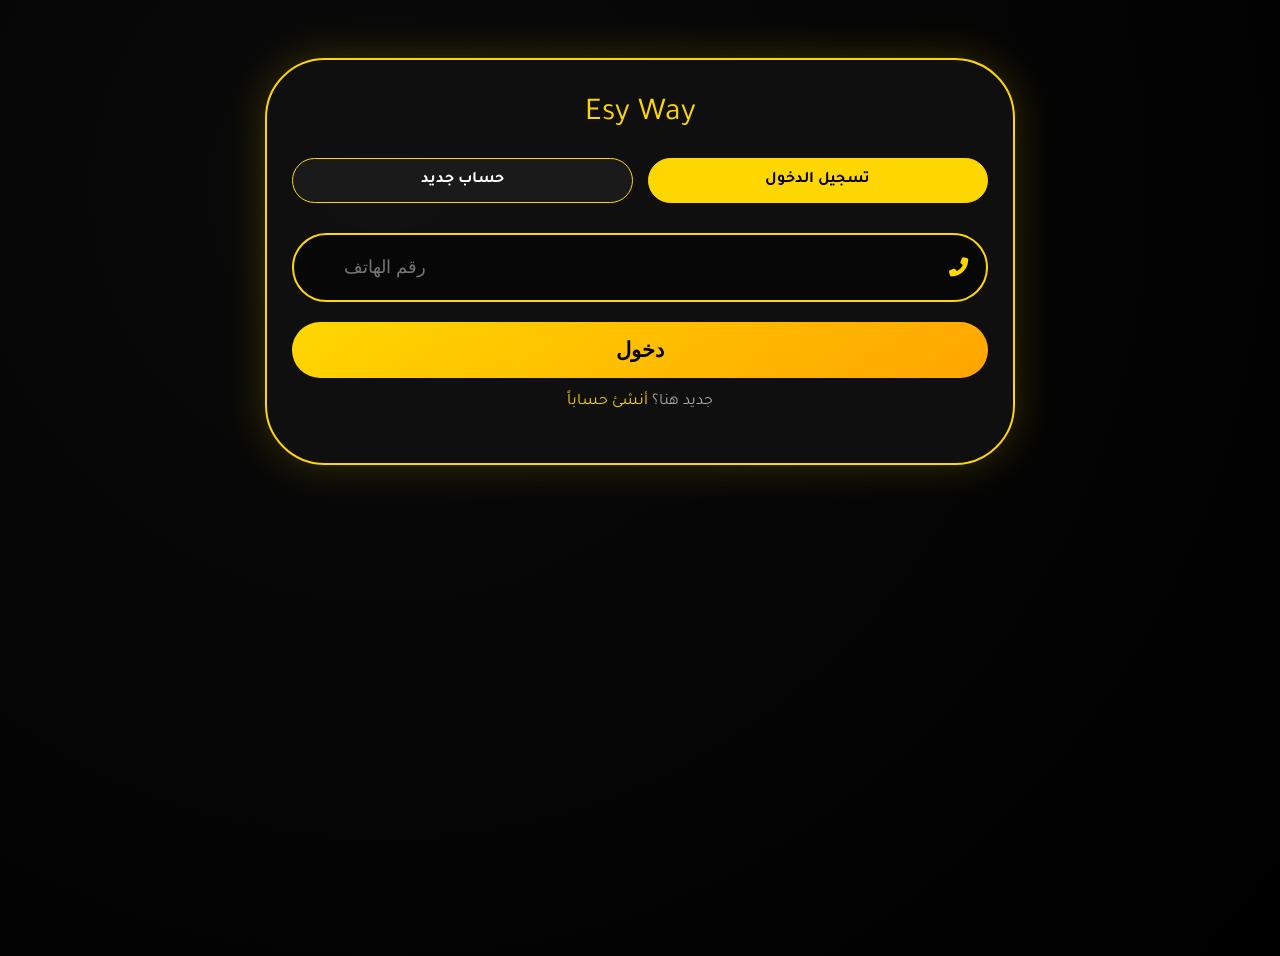
==== passenger.html @ 36f3c729 "Add files via upload" ====
<!DOCTYPE html>
<html lang="ar" dir="rtl">
<head>
    <meta charset="UTF-8">
    <meta name="viewport" content="width=device-width, initial-scale=1.0, user-scalable=yes, maximum-scale=1.0, viewport-fit=cover">
    <meta name="description" content="تطبيق Esy Way - لوحة الراكب">
    <meta name="theme-color" content="#0a0a0a">
    <title>Esy Way - راكب</title>
    
    <!-- الخطوط والأيقونات -->
    <link href="https://fonts.googleapis.com/css2?family=Tajawal:wght@400;500;700;800;900&display=swap" rel="stylesheet">
    <link rel="stylesheet" href="https://cdnjs.cloudflare.com/ajax/libs/font-awesome/6.5.1/css/all.min.css">
    
    <!-- ملف التنسيق الرئيسي -->
    <link rel="stylesheet" href="css/style.css">
    
    <!-- PWA -->
    <link rel="manifest" href="manifest.json">
    
    <style>
        /* ========== تنسيقات خاصة بصفحة الراكب ========== */
        body {
            background: radial-gradient(circle at 30% 20%, #0a0a0a, #000);
            font-family: 'Tajawal', sans-serif;
            color: #fff;
            min-height: 100vh;
            padding: 20px;
        }
        .passenger-app {
            max-width: 750px;
            margin: 0 auto;
        }
        
        /* ===== حاوية المصادقة ===== */
        .auth-container {
            background: rgba(17, 17, 17, 0.9);
            backdrop-filter: blur(15px);
            border: 2px solid #FFD700;
            border-radius: 60px;
            padding: 35px 25px;
            margin: 30px 0;
            box-shadow: 0 0 40px rgba(255,215,0,0.2);
        }
        .auth-title {
            text-align: center;
            font-size: 2rem;
            color: #FFD700;
            margin-bottom: 25px;
        }
        .auth-tabs {
            display: flex;
            gap: 15px;
            margin-bottom: 30px;
        }
        .auth-tab {
            flex: 1;
            background: #1a1a1a;
            border: 1px solid #FFD700;
            border-radius: 50px;
            padding: 12px;
            text-align: center;
            cursor: pointer;
            font-weight: bold;
            transition: 0.3s;
        }
        .auth-tab.active {
            background: #FFD700;
            color: #000;
        }
        .auth-form.hidden {
            display: none;
        }
        
        /* ===== حقول الإدخال ===== */
        .input-group {
            background: rgba(0,0,0,0.5);
            border-radius: 50px;
            padding: 6px 20px 6px 50px;
            border: 2px solid #FFD700;
            margin-bottom: 20px;
            position: relative;
        }
        .input-group i {
            position: absolute;
            right: 18px;
            top: 50%;
            transform: translateY(-50%);
            color: #FFD700;
            font-size: 1.2rem;
        }
        .input-group input,
        .input-group select {
            background: transparent;
            border: none;
            color: #fff;
            font-size: 1.1rem;
            padding: 16px 0;
            width: 100%;
            outline: none;
        }
        .birth-row {
            display: flex;
            gap: 10px;
            margin-bottom: 20px;
        }
        .birth-row .input-group {
            flex: 1;
            margin-bottom: 0;
        }
        .btn {
            background: linear-gradient(145deg, #FFD700, #FFA500);
            border: none;
            border-radius: 50px;
            padding: 16px;
            width: 100%;
            font-size: 1.3rem;
            font-weight: bold;
            color: #000;
            cursor: pointer;
            transition: 0.3s;
        }
        .error-msg {
            color: #ff6b6b;
            font-size: 0.85rem;
            margin: -10px 20px 15px;
        }
        
        /* ===== لوحة التحكم ===== */
        .dashboard-container {
            display: none;
        }
        .dashboard-container.active {
            display: block;
        }
        .welcome-header {
            background: linear-gradient(135deg, #1a1a1a, #0a0a0a);
            border: 2px solid #FFD700;
            border-radius: 60px;
            padding: 25px;
            margin-bottom: 25px;
            text-align: center;
        }
        .app-greeting {
            font-size: 1.5rem;
            color: #FFD700;
        }
        .user-greeting {
            font-size: 2rem;
            font-weight: bold;
            margin-top: 10px;
        }
        .stats-mini {
            display: flex;
            justify-content: space-around;
            margin: 20px 0;
        }
        .stat-badge {
            background: #111;
            border: 1px solid #FFD700;
            border-radius: 40px;
            padding: 8px 20px;
        }
        
        /* ===== شبكة الخدمات ===== */
        .service-grid {
            display: grid;
            grid-template-columns: repeat(2, 1fr);
            gap: 20px;
            margin: 30px 0;
        }
        .service-card {
            background: #111;
            border: 2px solid #FFD700;
            border-radius: 50px;
            padding: 25px 15px;
            text-align: center;
            cursor: pointer;
            transition: 0.3s;
        }
        .service-card i {
            font-size: 2.5rem;
            color: #FFD700;
            margin-bottom: 10px;
        }
        
        /* ===== قائمة السائقين ===== */
        .drivers-section {
            background: rgba(0,0,0,0.5);
            border: 2px solid #FFD700;
            border-radius: 50px;
            padding: 20px;
            margin: 30px 0;
        }
        .driver-item {
            display: flex;
            align-items: center;
            gap: 15px;
            background: #1a1a1a;
            border-radius: 40px;
            padding: 15px;
            margin-bottom: 12px;
            border: 1px solid #FFD700;
        }
        .driver-avatar {
            width: 60px;
            height: 60px;
            background: #333;
            border-radius: 30px;
            border: 2px solid #FFD700;
            background-size: cover;
        }
        .progress-bar {
            background: #333;
            height: 8px;
            border-radius: 10px;
            margin: 8px 0;
        }
        .progress-fill {
            height: 100%;
            background: #FFD700;
            border-radius: 10px;
        }
        
        /* ===== شريط التنقل ===== */
        .bottom-nav {
            display: flex;
            justify-content: space-around;
            background: #111;
            border-top: 2px solid #FFD700;
            padding: 15px;
            border-radius: 50px;
            margin-top: 30px;
            position: sticky;
            bottom: 10px;
        }
        .nav-item {
            color: #fff;
            cursor: pointer;
            font-size: 1.2rem;
        }
        .hidden {
            display: none !important;
        }
    </style>
</head>
<body>
<div class="passenger-app">
    
    <!-- ========== شاشة التسجيل / تسجيل الدخول ========== -->
    <div id="authSection" class="auth-container">
        <div class="auth-title">Esy Way</div>
        <div class="auth-tabs">
            <div class="auth-tab active" data-tab="login">تسجيل الدخول</div>
            <div class="auth-tab" data-tab="register">حساب جديد</div>
        </div>
        
        <!-- نموذج تسجيل الدخول -->
        <div id="loginForm" class="auth-form">
            <div class="input-group">
                <i class="fas fa-phone-alt"></i>
                <input type="tel" id="loginPhone" placeholder="رقم الهاتف" autocomplete="off">
            </div>
            <button class="btn" id="loginBtn">دخول</button>
            <p style="text-align:center; margin-top:15px; color:#aaa;">
                جديد هنا؟ <span style="color:#FFD700; cursor:pointer;" onclick="switchAuthTab('register')">أنشئ حساباً</span>
            </p>
        </div>
        
        <!-- نموذج إنشاء حساب جديد -->
        <div id="registerForm" class="auth-form hidden">
            <div class="input-group">
                <i class="fas fa-user"></i>
                <input type="text" id="regName" placeholder="الاسم الكامل" autocomplete="off">
            </div>
            <div class="input-group">
                <i class="fas fa-phone-alt"></i>
                <input type="tel" id="regPhone" placeholder="رقم الهاتف (11 رقم)" autocomplete="off">
            </div>
            <!-- تاريخ الميلاد (3 حقول منسدلة) -->
            <div class="birth-row">
                <div class="input-group">
                    <i class="fas fa-calendar-day"></i>
                    <select id="regDay">
                        <option value="">اليوم</option>
                    </select>
                </div>
                <div class="input-group">
                    <i class="fas fa-calendar-alt"></i>
                    <select id="regMonth">
                        <option value="">الشهر</option>
                    </select>
                </div>
                <div class="input-group">
                    <i class="fas fa-calendar"></i>
                    <select id="regYear">
                        <option value="">السنة</option>
                    </select>
                </div>
            </div>
            <div class="input-group">
                <i class="fas fa-venus-mars"></i>
                <select id="regGender">
                    <option value="ذكر">ذكر</option>
                    <option value="أنثى">أنثى</option>
                </select>
            </div>
            <div id="regPhoneError" class="error-msg hidden"></div>
            <button class="btn" id="registerBtn">إنشاء حساب</button>
            <p style="text-align:center; margin-top:15px; color:#aaa;">
                لديك حساب؟ <span style="color:#FFD700; cursor:pointer;" onclick="switchAuthTab('login')">تسجيل الدخول</span>
            </p>
        </div>
    </div>
    
    <!-- ========== لوحة التحكم الرئيسية ========== -->
    <div id="dashboardSection" class="dashboard-container">
        <div class="welcome-header">
            <div class="app-greeting">مرحباً بك في Esy Way</div>
            <div class="user-greeting" id="userGreeting">مرحباً بك يا </div>
        </div>
        
        <div class="stats-mini">
            <div class="stat-badge"><span id="activeDriversCount">0</span> سائق نشط</div>
            <div class="stat-badge"><span id="myTripsCount">0</span> رحلة</div>
            <div class="stat-badge">⭐ <span id="myRating">0.0</span></div>
        </div>
        
        <div class="service-grid">
            <div class="service-card" onclick="alert('طلب خط: المنيا → دمشير')">
                <i class="fas fa-arrow-left"></i>
                <div>المنيا → دمشير</div>
            </div>
            <div class="service-card" onclick="alert('طلب خط: دمشير → المنيا')">
                <i class="fas fa-arrow-right"></i>
                <div>دمشير → المنيا</div>
            </div>
            <div class="service-card" onclick="window.location.href='chat.html?with=admin&name=دعم+Esy+Way'">
                <i class="fas fa-headset"></i>
                <div>الدعم الفني</div>
            </div>
            <div class="service-card" onclick="window.location.href='chat.html'">
                <i class="fas fa-comment"></i>
                <div>المحادثات</div>
            </div>
        </div>
        
        <div class="drivers-section">
            <h3 style="margin-bottom:20px;">🚗 السائقين النشطين</h3>
            <div id="driversList">جاري التحميل...</div>
        </div>
        
        <div class="bottom-nav">
            <div class="nav-item" onclick="window.location.reload()"><i class="fas fa-home"></i></div>
            <div class="nav-item" onclick="alert('قيد التطوير')"><i class="fas fa-history"></i></div>
            <div class="nav-item" onclick="alert('قيد التطوير')"><i class="fas fa-heart"></i></div>
            <div class="nav-item" id="logoutBtn"><i class="fas fa-sign-out-alt"></i></div>
        </div>
    </div>
</div>

<script src="js/main.js"></script>
<script>
    (function() {
        // ---------- عناصر DOM ----------
        const authSection = document.getElementById('authSection');
        const dashboardSection = document.getElementById('dashboardSection');
        const loginPhone = document.getElementById('loginPhone');
        const loginBtn = document.getElementById('loginBtn');
        const regName = document.getElementById('regName');
        const regPhone = document.getElementById('regPhone');
        const regDay = document.getElementById('regDay');
        const regMonth = document.getElementById('regMonth');
        const regYear = document.getElementById('regYear');
        const regGender = document.getElementById('regGender');
        const registerBtn = document.getElementById('registerBtn');
        const regPhoneError = document.getElementById('regPhoneError');
        
        // ---------- ملء قوائم التاريخ ----------
        function populateDateSelects() {
            for (let i = 1; i <= 31; i++) regDay.innerHTML += `<option value="${i}">${i}</option>`;
            for (let i = 1; i <= 12; i++) regMonth.innerHTML += `<option value="${i}">${i}</option>`;
            const year = new Date().getFullYear();
            for (let i = year; i >= 1940; i--) regYear.innerHTML += `<option value="${i}">${i}</option>`;
        }
        populateDateSelects();
        
        // ---------- تبديل التبويبات ----------
        window.switchAuthTab = function(tab) {
            document.querySelectorAll('.auth-tab').forEach(t => t.classList.remove('active'));
            document.querySelector(`.auth-tab[data-tab="${tab}"]`).classList.add('active');
            document.getElementById('loginForm').classList.toggle('hidden', tab !== 'login');
            document.getElementById('registerForm').classList.toggle('hidden', tab !== 'register');
        };
        document.querySelectorAll('.auth-tab').forEach(tab => {
            tab.addEventListener('click', () => switchAuthTab(tab.dataset.tab));
        });
        
        // ---------- التحقق من رقم الهاتف ----------
        function validatePhone(phone) {
            const clean = phone.replace(/\D/g, '');
            if (clean.length !== 11) return false;
            const prefix = clean.substring(0, 3);
            return ['010', '011', '012', '015'].includes(prefix);
        }
        
        // ---------- تسجيل الدخول ----------
        loginBtn.addEventListener('click', () => {
            const phone = loginPhone.value.trim();
            if (!validatePhone(phone)) {
                showToast('رقم الهاتف غير صحيح (يجب أن يبدأ بـ 010/011/012/015 ويتكون من 11 رقم)', 'error');
                return;
            }
            const clean = phone.replace(/\D/g, '');
            const passengers = JSON.parse(localStorage.getItem('allPassengers')) || [];
            const passenger = passengers.find(p => p.phone === clean);
            if (passenger) {
                localStorage.setItem('loggedInPassenger', JSON.stringify(passenger));
                showDashboard(passenger);
            } else {
                showToast('لم نتمكن من العثور على حساب بهذا الرقم', 'error');
            }
        });
        
        // ---------- إنشاء حساب جديد ----------
        registerBtn.addEventListener('click', async () => {
            const name = regName.value.trim();
            const phone = regPhone.value.trim();
            const day = regDay.value;
            const month = regMonth.value;
            const year = regYear.value;
            const gender = regGender.value;
            
            if (!name || !phone || !day || !month || !year) {
                showToast('جميع الحقول مطلوبة', 'warning');
                return;
            }
            if (!validatePhone(phone)) {
                regPhoneError.classList.remove('hidden');
                regPhoneError.innerText = 'رقم الهاتف يجب أن يبدأ بـ 010/011/012/015 ويتكون من 11 رقم';
                return;
            } else {
                regPhoneError.classList.add('hidden');
            }
            
            const cleanPhone = phone.replace(/\D/g, '');
            const passenger = {
                name,
                phone: cleanPhone,
                birth: `${day}/${month}/${year}`,
                gender,
                status: 'active'
            };
            
            // حفظ محلياً
            let allPass = JSON.parse(localStorage.getItem('allPassengers')) || [];
            const existing = allPass.find(p => p.phone === cleanPhone);
            if (!existing) allPass.push(passenger);
            else Object.assign(existing, passenger);
            localStorage.setItem('allPassengers', JSON.stringify(allPass));
            localStorage.setItem('loggedInPassenger', JSON.stringify(passenger));
            
            // إرسال للشيت
            if (typeof sendToSheet === 'function') {
                await sendToSheet('Passengers', passenger);
            }
            
            showToast('تم إنشاء الحساب بنجاح', 'success');
            showDashboard(passenger);
        });
        
        // ---------- عرض لوحة التحكم ----------
        function showDashboard(passenger) {
            authSection.classList.add('hidden');
            dashboardSection.classList.add('active');
            document.getElementById('userGreeting').innerText = `مرحباً بك يا ${passenger.name}`;
            loadDashboardData();
        }
        
        async function loadDashboardData() {
            // جلب السائقين النشطين
            if (typeof fetchActiveDrivers === 'function') {
                const drivers = await fetchActiveDrivers();
                renderDrivers(drivers);
            } else {
                document.getElementById('driversList').innerHTML = '<p>لا يوجد سائقين نشطين حالياً.</p>';
            }
            document.getElementById('activeDriversCount').innerText = '0';
        }
        
        function renderDrivers(drivers) {
            const container = document.getElementById('driversList');
            if (!drivers || !drivers.length) {
                container.innerHTML = '<p>لا يوجد سائقين نشطين حالياً.</p>';
                return;
            }
            let html = '';
            drivers.forEach(d => {
                html += `<div class="driver-item">
                    <div class="driver-avatar" style="background-image:url('${d.image || ''}')">${!d.image ? '🚗' : ''}</div>
                    <div style="flex:1">
                        <strong>${escapeHtml(d.name)}</strong> (${escapeHtml(d.carNum)})<br>
                        <small>${escapeHtml(d.currentState || 'في الموقف')}</small>
                        <div class="progress-bar"><div class="progress-fill" style="width:40%"></div></div>
                    </div>
                </div>`;
            });
            container.innerHTML = html;
            document.getElementById('activeDriversCount').innerText = drivers.length;
        }
        
        // ---------- تسجيل الخروج ----------
        document.getElementById('logoutBtn').addEventListener('click', () => {
            localStorage.removeItem('loggedInPassenger');
            window.location.reload();
        });
        
        // ---------- التحقق من الجلسة عند التحميل ----------
        const passenger = JSON.parse(localStorage.getItem('loggedInPassenger'));
        if (passenger) {
            showDashboard(passenger);
        }
        
        function escapeHtml(s) { return String(s).replace(/[&<>]/g, m => m==='&'?'&amp;':m==='<'?'&lt;':'&gt;'); }
    })();
</script>
</body>
</html>
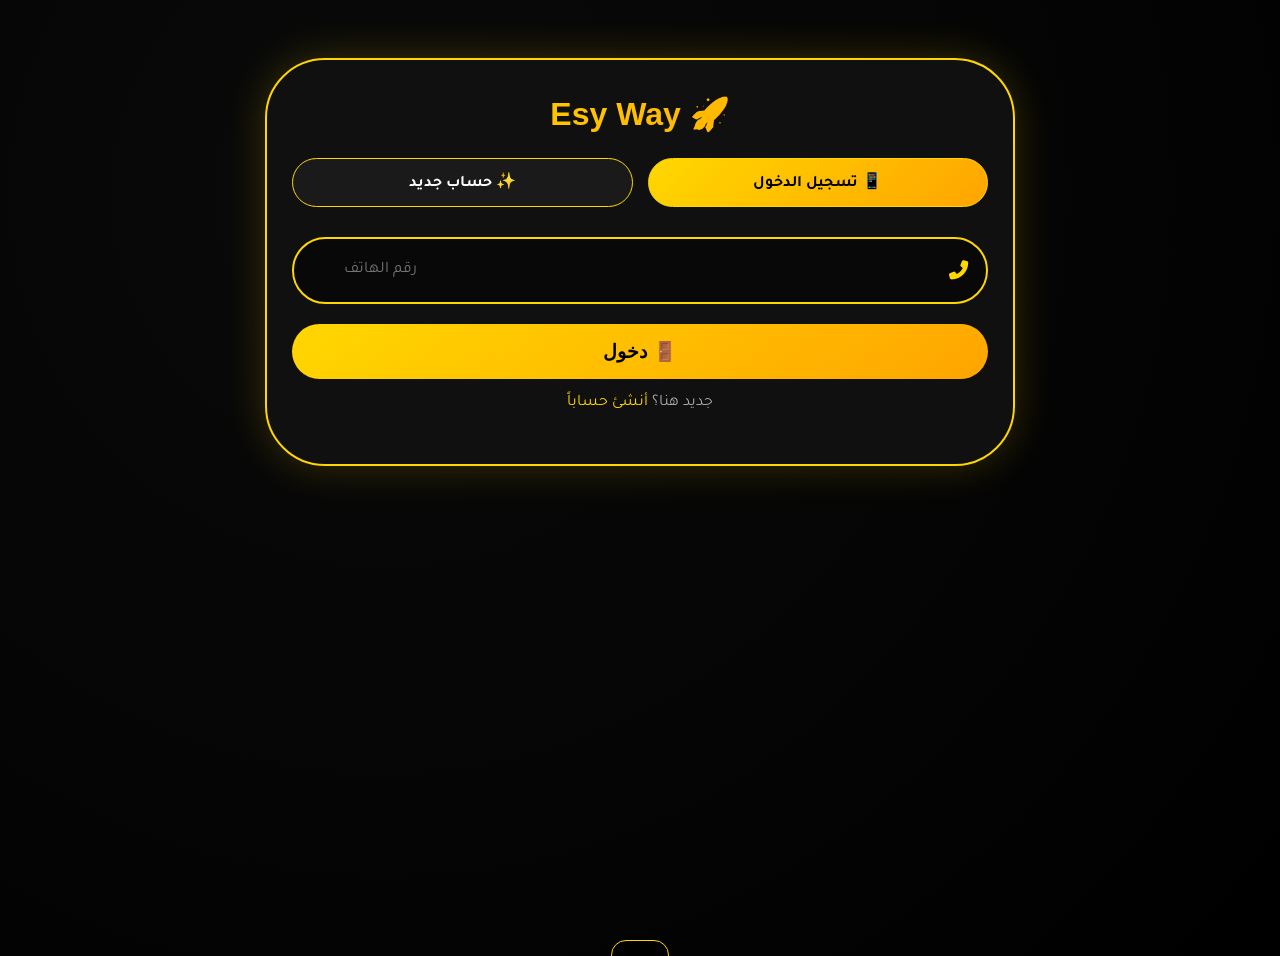
==== commit 9ede1d74: "Update passenger.html" ====
--- a/passenger.html
+++ b/passenger.html
@@ -3,194 +3,342 @@
 <head>
     <meta charset="UTF-8">
     <meta name="viewport" content="width=device-width, initial-scale=1.0, user-scalable=yes, maximum-scale=1.0, viewport-fit=cover">
-    <meta name="description" content="تطبيق Esy Way - لوحة الراكب">
+    <meta name="description" content="Esy Way - لوحة الراكب - اطلب رحلتك بسهولة وأمان">
     <meta name="theme-color" content="#0a0a0a">
-    <title>Esy Way - راكب</title>
+    <meta name="apple-mobile-web-app-capable" content="yes">
+    <meta name="apple-mobile-web-app-status-bar-style" content="black-translucent">
+    <title>Esy Way | لوحة الراكب</title>
     
-    <!-- الخطوط والأيقونات -->
+    <!-- Fonts & Icons -->
     <link href="https://fonts.googleapis.com/css2?family=Tajawal:wght@400;500;700;800;900&display=swap" rel="stylesheet">
     <link rel="stylesheet" href="https://cdnjs.cloudflare.com/ajax/libs/font-awesome/6.5.1/css/all.min.css">
     
-    <!-- ملف التنسيق الرئيسي -->
+    <!-- Custom CSS -->
     <link rel="stylesheet" href="css/style.css">
-    
-    <!-- PWA -->
     <link rel="manifest" href="manifest.json">
     
     <style>
-        /* ========== تنسيقات خاصة بصفحة الراكب ========== */
+        /* ============================================
+           Passenger Page Professional Styles
+           ============================================ */
+        
+        :root {
+            --primary-gold: #FFD700;
+            --primary-orange: #FFA500;
+            --dark-bg: #0a0a0a;
+            --card-bg: rgba(17, 17, 17, 0.95);
+            --error: #ff4757;
+            --success: #00d26a;
+            --warning: #ffa502;
+            --transition: all 0.3s cubic-bezier(0.4, 0, 0.2, 1);
+        }
+
         body {
-            background: radial-gradient(circle at 30% 20%, #0a0a0a, #000);
+            background: radial-gradient(circle at 30% 20%, #0a0a0a, #000000);
             font-family: 'Tajawal', sans-serif;
             color: #fff;
             min-height: 100vh;
             padding: 20px;
         }
+
         .passenger-app {
             max-width: 750px;
             margin: 0 auto;
         }
-        
-        /* ===== حاوية المصادقة ===== */
+
+        /* Loading Overlay */
+        .loading-overlay {
+            position: fixed;
+            top: 0;
+            left: 0;
+            width: 100%;
+            height: 100%;
+            background: rgba(0,0,0,0.95);
+            display: flex;
+            justify-content: center;
+            align-items: center;
+            z-index: 9999;
+            opacity: 0;
+            visibility: hidden;
+            transition: var(--transition);
+        }
+
+        .loading-overlay.active {
+            opacity: 1;
+            visibility: visible;
+        }
+
+        .spinner {
+            width: 50px;
+            height: 50px;
+            border: 4px solid var(--primary-gold);
+            border-top-color: transparent;
+            border-radius: 50%;
+            animation: spin 1s linear infinite;
+        }
+
+        @keyframes spin {
+            to { transform: rotate(360deg); }
+        }
+
+        /* Toast Notifications */
+        .toast {
+            position: fixed;
+            bottom: 30px;
+            left: 50%;
+            transform: translateX(-50%) translateY(100px);
+            background: rgba(0,0,0,0.95);
+            color: var(--primary-gold);
+            padding: 14px 28px;
+            border-radius: 50px;
+            font-weight: 500;
+            z-index: 10000;
+            transition: transform 0.3s;
+            backdrop-filter: blur(10px);
+            border: 1px solid var(--primary-gold);
+            font-size: 0.95rem;
+            white-space: nowrap;
+        }
+
+        .toast.error {
+            border-color: var(--error);
+            color: var(--error);
+        }
+
+        .toast.success {
+            border-color: var(--success);
+            color: var(--success);
+        }
+
+        .toast.show {
+            transform: translateX(-50%) translateY(0);
+        }
+
+        /* Auth Container */
         .auth-container {
-            background: rgba(17, 17, 17, 0.9);
+            background: var(--card-bg);
             backdrop-filter: blur(15px);
-            border: 2px solid #FFD700;
+            border: 2px solid var(--primary-gold);
             border-radius: 60px;
             padding: 35px 25px;
             margin: 30px 0;
             box-shadow: 0 0 40px rgba(255,215,0,0.2);
-        }
+            animation: slideUp 0.5s ease-out;
+        }
+
         .auth-title {
             text-align: center;
             font-size: 2rem;
-            color: #FFD700;
+            background: linear-gradient(135deg, var(--primary-gold), var(--primary-orange));
+            -webkit-background-clip: text;
+            background-clip: text;
+            color: transparent;
             margin-bottom: 25px;
-        }
+            font-weight: 800;
+        }
+
         .auth-tabs {
             display: flex;
             gap: 15px;
             margin-bottom: 30px;
         }
+
         .auth-tab {
             flex: 1;
             background: #1a1a1a;
-            border: 1px solid #FFD700;
+            border: 1px solid var(--primary-gold);
             border-radius: 50px;
             padding: 12px;
             text-align: center;
             cursor: pointer;
             font-weight: bold;
-            transition: 0.3s;
-        }
+            transition: var(--transition);
+        }
+
+        .auth-tab:hover {
+            background: rgba(255,215,0,0.2);
+        }
+
         .auth-tab.active {
-            background: #FFD700;
+            background: linear-gradient(135deg, var(--primary-gold), var(--primary-orange));
             color: #000;
         }
+
         .auth-form.hidden {
             display: none;
         }
-        
-        /* ===== حقول الإدخال ===== */
+
+        /* Input Groups */
         .input-group {
             background: rgba(0,0,0,0.5);
             border-radius: 50px;
             padding: 6px 20px 6px 50px;
-            border: 2px solid #FFD700;
+            border: 2px solid var(--primary-gold);
             margin-bottom: 20px;
             position: relative;
-        }
+            transition: var(--transition);
+        }
+
+        .input-group:focus-within {
+            border-color: var(--primary-orange);
+            box-shadow: 0 0 10px rgba(255,215,0,0.3);
+        }
+
         .input-group i {
             position: absolute;
             right: 18px;
             top: 50%;
             transform: translateY(-50%);
-            color: #FFD700;
+            color: var(--primary-gold);
             font-size: 1.2rem;
         }
+
         .input-group input,
         .input-group select {
             background: transparent;
             border: none;
             color: #fff;
-            font-size: 1.1rem;
+            font-size: 1rem;
             padding: 16px 0;
             width: 100%;
             outline: none;
-        }
+            font-family: inherit;
+        }
+
+        .input-group select option {
+            background: #1a1a1a;
+            color: #fff;
+        }
+
         .birth-row {
             display: flex;
             gap: 10px;
             margin-bottom: 20px;
         }
+
         .birth-row .input-group {
             flex: 1;
             margin-bottom: 0;
         }
+
+        /* Buttons */
         .btn {
-            background: linear-gradient(145deg, #FFD700, #FFA500);
+            background: linear-gradient(145deg, var(--primary-gold), var(--primary-orange));
             border: none;
             border-radius: 50px;
             padding: 16px;
             width: 100%;
-            font-size: 1.3rem;
+            font-size: 1.2rem;
             font-weight: bold;
             color: #000;
             cursor: pointer;
-            transition: 0.3s;
-        }
+            transition: var(--transition);
+        }
+
+        .btn:hover {
+            transform: translateY(-2px);
+            box-shadow: 0 5px 20px rgba(255,215,0,0.4);
+        }
+
+        .btn:active {
+            transform: translateY(0);
+        }
+
         .error-msg {
-            color: #ff6b6b;
-            font-size: 0.85rem;
+            color: var(--error);
+            font-size: 0.8rem;
             margin: -10px 20px 15px;
         }
-        
-        /* ===== لوحة التحكم ===== */
+
+        /* Dashboard */
         .dashboard-container {
             display: none;
-        }
+            animation: fadeIn 0.5s ease-out;
+        }
+
         .dashboard-container.active {
             display: block;
         }
+
         .welcome-header {
             background: linear-gradient(135deg, #1a1a1a, #0a0a0a);
-            border: 2px solid #FFD700;
+            border: 2px solid var(--primary-gold);
             border-radius: 60px;
             padding: 25px;
             margin-bottom: 25px;
             text-align: center;
         }
+
         .app-greeting {
-            font-size: 1.5rem;
-            color: #FFD700;
-        }
+            font-size: 1.2rem;
+            color: var(--primary-gold);
+        }
+
         .user-greeting {
-            font-size: 2rem;
+            font-size: 1.8rem;
             font-weight: bold;
             margin-top: 10px;
-        }
+            background: linear-gradient(135deg, #fff, var(--primary-gold));
+            -webkit-background-clip: text;
+            background-clip: text;
+            color: transparent;
+        }
+
         .stats-mini {
             display: flex;
             justify-content: space-around;
             margin: 20px 0;
-        }
+            flex-wrap: wrap;
+            gap: 10px;
+        }
+
         .stat-badge {
             background: #111;
-            border: 1px solid #FFD700;
+            border: 1px solid var(--primary-gold);
             border-radius: 40px;
             padding: 8px 20px;
-        }
-        
-        /* ===== شبكة الخدمات ===== */
+            font-weight: 500;
+        }
+
+        /* Service Grid */
         .service-grid {
             display: grid;
             grid-template-columns: repeat(2, 1fr);
             gap: 20px;
             margin: 30px 0;
         }
+
         .service-card {
             background: #111;
-            border: 2px solid #FFD700;
+            border: 2px solid var(--primary-gold);
             border-radius: 50px;
             padding: 25px 15px;
             text-align: center;
             cursor: pointer;
-            transition: 0.3s;
-        }
+            transition: var(--transition);
+        }
+
+        .service-card:hover {
+            transform: translateY(-5px);
+            background: linear-gradient(135deg, #1a1a1a, #0a0a0a);
+            box-shadow: 0 10px 30px rgba(255,215,0,0.2);
+        }
+
         .service-card i {
             font-size: 2.5rem;
-            color: #FFD700;
+            color: var(--primary-gold);
             margin-bottom: 10px;
         }
-        
-        /* ===== قائمة السائقين ===== */
+
+        /* Drivers Section */
         .drivers-section {
             background: rgba(0,0,0,0.5);
-            border: 2px solid #FFD700;
+            border: 2px solid var(--primary-gold);
             border-radius: 50px;
             padding: 20px;
             margin: 30px 0;
         }
+
         .driver-item {
             display: flex;
             align-items: center;
@@ -199,74 +347,126 @@
             border-radius: 40px;
             padding: 15px;
             margin-bottom: 12px;
-            border: 1px solid #FFD700;
-        }
+            border: 1px solid var(--primary-gold);
+            transition: var(--transition);
+        }
+
+        .driver-item:hover {
+            transform: translateX(-5px);
+            border-color: var(--primary-orange);
+        }
+
         .driver-avatar {
             width: 60px;
             height: 60px;
             background: #333;
             border-radius: 30px;
-            border: 2px solid #FFD700;
+            border: 2px solid var(--primary-gold);
             background-size: cover;
-        }
+            background-position: center;
+            display: flex;
+            align-items: center;
+            justify-content: center;
+            font-size: 2rem;
+        }
+
         .progress-bar {
             background: #333;
             height: 8px;
             border-radius: 10px;
             margin: 8px 0;
-        }
+            overflow: hidden;
+        }
+
         .progress-fill {
             height: 100%;
-            background: #FFD700;
+            background: linear-gradient(90deg, var(--primary-gold), var(--primary-orange));
             border-radius: 10px;
-        }
-        
-        /* ===== شريط التنقل ===== */
+            transition: width 0.5s;
+        }
+
+        /* Bottom Navigation */
         .bottom-nav {
             display: flex;
             justify-content: space-around;
             background: #111;
-            border-top: 2px solid #FFD700;
+            border-top: 2px solid var(--primary-gold);
             padding: 15px;
             border-radius: 50px;
             margin-top: 30px;
             position: sticky;
             bottom: 10px;
         }
+
         .nav-item {
             color: #fff;
             cursor: pointer;
             font-size: 1.2rem;
-        }
+            transition: var(--transition);
+            padding: 8px;
+            border-radius: 50%;
+        }
+
+        .nav-item:hover {
+            color: var(--primary-gold);
+            transform: translateY(-2px);
+        }
+
         .hidden {
             display: none !important;
+        }
+
+        /* Animations */
+        @keyframes fadeIn {
+            from { opacity: 0; }
+            to { opacity: 1; }
+        }
+
+        @keyframes slideUp {
+            from { opacity: 0; transform: translateY(30px); }
+            to { opacity: 1; transform: translateY(0); }
+        }
+
+        /* Responsive */
+        @media (max-width: 500px) {
+            .service-grid { gap: 12px; }
+            .service-card { padding: 18px 12px; }
+            .service-card i { font-size: 1.8rem; }
+            .user-greeting { font-size: 1.3rem; }
+            .stat-badge { font-size: 0.8rem; }
+            .toast { white-space: normal; text-align: center; max-width: 90%; }
         }
     </style>
 </head>
 <body>
+
+<div class="loading-overlay" id="loadingOverlay">
+    <div class="spinner"></div>
+</div>
+
 <div class="passenger-app">
     
-    <!-- ========== شاشة التسجيل / تسجيل الدخول ========== -->
+    <!-- Auth Section -->
     <div id="authSection" class="auth-container">
-        <div class="auth-title">Esy Way</div>
+        <div class="auth-title">🚀 Esy Way</div>
         <div class="auth-tabs">
-            <div class="auth-tab active" data-tab="login">تسجيل الدخول</div>
-            <div class="auth-tab" data-tab="register">حساب جديد</div>
+            <div class="auth-tab active" data-tab="login">📱 تسجيل الدخول</div>
+            <div class="auth-tab" data-tab="register">✨ حساب جديد</div>
         </div>
         
-        <!-- نموذج تسجيل الدخول -->
+        <!-- Login Form -->
         <div id="loginForm" class="auth-form">
             <div class="input-group">
                 <i class="fas fa-phone-alt"></i>
-                <input type="tel" id="loginPhone" placeholder="رقم الهاتف" autocomplete="off">
+                <input type="tel" id="loginPhone" placeholder="رقم الهاتف" autocomplete="off" inputmode="numeric">
             </div>
-            <button class="btn" id="loginBtn">دخول</button>
+            <button class="btn" id="loginBtn">🚪 دخول</button>
             <p style="text-align:center; margin-top:15px; color:#aaa;">
                 جديد هنا؟ <span style="color:#FFD700; cursor:pointer;" onclick="switchAuthTab('register')">أنشئ حساباً</span>
             </p>
         </div>
         
-        <!-- نموذج إنشاء حساب جديد -->
+        <!-- Register Form -->
         <div id="registerForm" class="auth-form hidden">
             <div class="input-group">
                 <i class="fas fa-user"></i>
@@ -274,254 +474,494 @@
             </div>
             <div class="input-group">
                 <i class="fas fa-phone-alt"></i>
-                <input type="tel" id="regPhone" placeholder="رقم الهاتف (11 رقم)" autocomplete="off">
+                <input type="tel" id="regPhone" placeholder="رقم الهاتف (11 رقم)" autocomplete="off" inputmode="numeric">
             </div>
-            <!-- تاريخ الميلاد (3 حقول منسدلة) -->
             <div class="birth-row">
                 <div class="input-group">
                     <i class="fas fa-calendar-day"></i>
-                    <select id="regDay">
-                        <option value="">اليوم</option>
-                    </select>
+                    <select id="regDay"><option value="">اليوم</option></select>
                 </div>
                 <div class="input-group">
                     <i class="fas fa-calendar-alt"></i>
-                    <select id="regMonth">
-                        <option value="">الشهر</option>
-                    </select>
+                    <select id="regMonth"><option value="">الشهر</option></select>
                 </div>
                 <div class="input-group">
                     <i class="fas fa-calendar"></i>
-                    <select id="regYear">
-                        <option value="">السنة</option>
-                    </select>
+                    <select id="regYear"><option value="">السنة</option></select>
                 </div>
             </div>
             <div class="input-group">
                 <i class="fas fa-venus-mars"></i>
                 <select id="regGender">
-                    <option value="ذكر">ذكر</option>
-                    <option value="أنثى">أنثى</option>
+                    <option value="ذكر">👨 ذكر</option>
+                    <option value="أنثى">👩 أنثى</option>
                 </select>
             </div>
             <div id="regPhoneError" class="error-msg hidden"></div>
-            <button class="btn" id="registerBtn">إنشاء حساب</button>
+            <button class="btn" id="registerBtn">✅ إنشاء حساب</button>
             <p style="text-align:center; margin-top:15px; color:#aaa;">
                 لديك حساب؟ <span style="color:#FFD700; cursor:pointer;" onclick="switchAuthTab('login')">تسجيل الدخول</span>
             </p>
         </div>
     </div>
     
-    <!-- ========== لوحة التحكم الرئيسية ========== -->
+    <!-- Dashboard Section -->
     <div id="dashboardSection" class="dashboard-container">
         <div class="welcome-header">
-            <div class="app-greeting">مرحباً بك في Esy Way</div>
-            <div class="user-greeting" id="userGreeting">مرحباً بك يا </div>
+            <div class="app-greeting">🌟 مرحباً بك في Esy Way</div>
+            <div class="user-greeting" id="userGreeting">مرحباً بك</div>
         </div>
         
         <div class="stats-mini">
-            <div class="stat-badge"><span id="activeDriversCount">0</span> سائق نشط</div>
-            <div class="stat-badge"><span id="myTripsCount">0</span> رحلة</div>
-            <div class="stat-badge">⭐ <span id="myRating">0.0</span></div>
+            <div class="stat-badge"><i class="fas fa-car"></i> <span id="activeDriversCount">0</span> سائق نشط</div>
+            <div class="stat-badge"><i class="fas fa-road"></i> <span id="myTripsCount">0</span> رحلة</div>
+            <div class="stat-badge"><i class="fas fa-star"></i> <span id="myRating">0.0</span></div>
         </div>
         
         <div class="service-grid">
-            <div class="service-card" onclick="alert('طلب خط: المنيا → دمشير')">
+            <div class="service-card" data-trip="menia-demshier">
                 <i class="fas fa-arrow-left"></i>
-                <div>المنيا → دمشير</div>
+                <div>🚐 المنيا → دمشير</div>
+                <small style="color:#aaa;">20 جنيه</small>
             </div>
-            <div class="service-card" onclick="alert('طلب خط: دمشير → المنيا')">
+            <div class="service-card" data-trip="demshier-menia">
                 <i class="fas fa-arrow-right"></i>
-                <div>دمشير → المنيا</div>
+                <div>🚐 دمشير → المنيا</div>
+                <small style="color:#aaa;">20 جنيه</small>
             </div>
-            <div class="service-card" onclick="window.location.href='chat.html?with=admin&name=دعم+Esy+Way'">
+            <div class="service-card" data-action="support">
                 <i class="fas fa-headset"></i>
-                <div>الدعم الفني</div>
+                <div>📞 الدعم الفني</div>
             </div>
-            <div class="service-card" onclick="window.location.href='chat.html'">
+            <div class="service-card" data-action="chat">
                 <i class="fas fa-comment"></i>
-                <div>المحادثات</div>
+                <div>💬 المحادثات</div>
             </div>
         </div>
         
         <div class="drivers-section">
-            <h3 style="margin-bottom:20px;">🚗 السائقين النشطين</h3>
-            <div id="driversList">جاري التحميل...</div>
+            <h3 style="margin-bottom:20px;"><i class="fas fa-users"></i> 🚗 السائقين النشطين</h3>
+            <div id="driversList">
+                <div style="text-align:center; padding:20px;">
+                    <i class="fas fa-spinner fa-spin"></i> جاري التحميل...
+                </div>
+            </div>
         </div>
         
         <div class="bottom-nav">
-            <div class="nav-item" onclick="window.location.reload()"><i class="fas fa-home"></i></div>
-            <div class="nav-item" onclick="alert('قيد التطوير')"><i class="fas fa-history"></i></div>
-            <div class="nav-item" onclick="alert('قيد التطوير')"><i class="fas fa-heart"></i></div>
+            <div class="nav-item" data-nav="home"><i class="fas fa-home"></i></div>
+            <div class="nav-item" data-nav="history"><i class="fas fa-history"></i></div>
+            <div class="nav-item" data-nav="favorites"><i class="fas fa-heart"></i></div>
             <div class="nav-item" id="logoutBtn"><i class="fas fa-sign-out-alt"></i></div>
         </div>
     </div>
 </div>
 
-<script src="js/main.js"></script>
+<div id="toast" class="toast"></div>
+
 <script>
+    // ============================================
+    // Esy Way Passenger Module - Professional Version
+    // ============================================
+    
     (function() {
-        // ---------- عناصر DOM ----------
-        const authSection = document.getElementById('authSection');
-        const dashboardSection = document.getElementById('dashboardSection');
-        const loginPhone = document.getElementById('loginPhone');
-        const loginBtn = document.getElementById('loginBtn');
-        const regName = document.getElementById('regName');
-        const regPhone = document.getElementById('regPhone');
-        const regDay = document.getElementById('regDay');
-        const regMonth = document.getElementById('regMonth');
-        const regYear = document.getElementById('regYear');
-        const regGender = document.getElementById('regGender');
-        const registerBtn = document.getElementById('registerBtn');
-        const regPhoneError = document.getElementById('regPhoneError');
-        
-        // ---------- ملء قوائم التاريخ ----------
-        function populateDateSelects() {
-            for (let i = 1; i <= 31; i++) regDay.innerHTML += `<option value="${i}">${i}</option>`;
-            for (let i = 1; i <= 12; i++) regMonth.innerHTML += `<option value="${i}">${i}</option>`;
-            const year = new Date().getFullYear();
-            for (let i = year; i >= 1940; i--) regYear.innerHTML += `<option value="${i}">${i}</option>`;
-        }
-        populateDateSelects();
-        
-        // ---------- تبديل التبويبات ----------
-        window.switchAuthTab = function(tab) {
+        'use strict';
+        
+        // ========== CONFIGURATION ==========
+        const CONFIG = {
+            storageKeys: {
+                passengers: 'esyway_passengers',
+                loggedPassenger: 'esyway_logged_passenger',
+                drivers: 'esyway_drivers'
+            },
+            phonePrefixes: ['010', '011', '012', '015'],
+            tripPrices: {
+                'menia-demshier': 20,
+                'demshier-menia': 20
+            }
+        };
+        
+        // ========== DOM Elements ==========
+        const elements = {
+            loadingOverlay: document.getElementById('loadingOverlay'),
+            toast: document.getElementById('toast'),
+            authSection: document.getElementById('authSection'),
+            dashboardSection: document.getElementById('dashboardSection'),
+            loginPhone: document.getElementById('loginPhone'),
+            loginBtn: document.getElementById('loginBtn'),
+            regName: document.getElementById('regName'),
+            regPhone: document.getElementById('regPhone'),
+            regDay: document.getElementById('regDay'),
+            regMonth: document.getElementById('regMonth'),
+            regYear: document.getElementById('regYear'),
+            regGender: document.getElementById('regGender'),
+            registerBtn: document.getElementById('registerBtn'),
+            regPhoneError: document.getElementById('regPhoneError'),
+            userGreeting: document.getElementById('userGreeting'),
+            activeDriversCount: document.getElementById('activeDriversCount'),
+            myTripsCount: document.getElementById('myTripsCount'),
+            myRating: document.getElementById('myRating'),
+            driversList: document.getElementById('driversList'),
+            logoutBtn: document.getElementById('logoutBtn')
+        };
+        
+        // ========== Helper Functions ==========
+        const showLoading = (show) => {
+            if (show) {
+                elements.loadingOverlay.classList.add('active');
+            } else {
+                elements.loadingOverlay.classList.remove('active');
+            }
+        };
+        
+        const showToast = (message, type = 'info') => {
+            const toast = elements.toast;
+            toast.textContent = message;
+            toast.className = `toast ${type}`;
+            toast.classList.add('show');
+            setTimeout(() => {
+                toast.classList.remove('show');
+            }, 3000);
+        };
+        
+        const escapeHtml = (str) => {
+            if (!str) return '';
+            return String(str)
+                .replace(/&/g, '&amp;')
+                .replace(/</g, '&lt;')
+                .replace(/>/g, '&gt;')
+                .replace(/"/g, '&quot;')
+                .replace(/'/g, '&#39;');
+        };
+        
+        const validatePhone = (phone) => {
+            const clean = phone.replace(/\D/g, '');
+            if (clean.length !== 11) return false;
+            const prefix = clean.substring(0, 3);
+            return CONFIG.phonePrefixes.includes(prefix);
+        };
+        
+        const formatPhone = (phone) => {
+            return phone.replace(/\D/g, '');
+        };
+        
+        // ========== Storage Functions ==========
+        const getPassengers = () => {
+            const data = localStorage.getItem(CONFIG.storageKeys.passengers);
+            return data ? JSON.parse(data) : [];
+        };
+        
+        const savePassengers = (passengers) => {
+            localStorage.setItem(CONFIG.storageKeys.passengers, JSON.stringify(passengers));
+        };
+        
+        const getLoggedPassenger = () => {
+            const data = localStorage.getItem(CONFIG.storageKeys.loggedPassenger);
+            return data ? JSON.parse(data) : null;
+        };
+        
+        const setLoggedPassenger = (passenger) => {
+            localStorage.setItem(CONFIG.storageKeys.loggedPassenger, JSON.stringify(passenger));
+        };
+        
+        const clearLoggedPassenger = () => {
+            localStorage.removeItem(CONFIG.storageKeys.loggedPassenger);
+        };
+        
+        // ========== Date Helpers ==========
+        const populateDateSelects = () => {
+            // Days
+            for (let i = 1; i <= 31; i++) {
+                elements.regDay.innerHTML += `<option value="${i}">${i}</option>`;
+            }
+            // Months
+            const months = ['يناير', 'فبراير', 'مارس', 'إبريل', 'مايو', 'يونيو', 
+                           'يوليو', 'أغسطس', 'سبتمبر', 'أكتوبر', 'نوفمبر', 'ديسمبر'];
+            for (let i = 0; i < months.length; i++) {
+                elements.regMonth.innerHTML += `<option value="${i+1}">${months[i]}</option>`;
+            }
+            // Years
+            const currentYear = new Date().getFullYear();
+            for (let i = currentYear; i >= 1940; i--) {
+                elements.regYear.innerHTML += `<option value="${i}">${i}</option>`;
+            }
+        };
+        
+        // ========== Auth Functions ==========
+        window.switchAuthTab = (tab) => {
             document.querySelectorAll('.auth-tab').forEach(t => t.classList.remove('active'));
             document.querySelector(`.auth-tab[data-tab="${tab}"]`).classList.add('active');
             document.getElementById('loginForm').classList.toggle('hidden', tab !== 'login');
             document.getElementById('registerForm').classList.toggle('hidden', tab !== 'register');
         };
-        document.querySelectorAll('.auth-tab').forEach(tab => {
-            tab.addEventListener('click', () => switchAuthTab(tab.dataset.tab));
-        });
-        
-        // ---------- التحقق من رقم الهاتف ----------
-        function validatePhone(phone) {
-            const clean = phone.replace(/\D/g, '');
-            if (clean.length !== 11) return false;
-            const prefix = clean.substring(0, 3);
-            return ['010', '011', '012', '015'].includes(prefix);
-        }
-        
-        // ---------- تسجيل الدخول ----------
-        loginBtn.addEventListener('click', () => {
-            const phone = loginPhone.value.trim();
+        
+        const handleLogin = () => {
+            const phone = elements.loginPhone.value.trim();
+            
             if (!validatePhone(phone)) {
-                showToast('رقم الهاتف غير صحيح (يجب أن يبدأ بـ 010/011/012/015 ويتكون من 11 رقم)', 'error');
+                showToast('رقم الهاتف غير صحيح. يجب أن يبدأ بـ 010, 011, 012, 015 ويتكون من 11 رقم', 'error');
                 return;
             }
-            const clean = phone.replace(/\D/g, '');
-            const passengers = JSON.parse(localStorage.getItem('allPassengers')) || [];
-            const passenger = passengers.find(p => p.phone === clean);
+            
+            const cleanPhone = formatPhone(phone);
+            const passengers = getPassengers();
+            const passenger = passengers.find(p => p.phone === cleanPhone);
+            
             if (passenger) {
-                localStorage.setItem('loggedInPassenger', JSON.stringify(passenger));
+                setLoggedPassenger(passenger);
+                showToast(`مرحباً بعودتك ${passenger.name}!`, 'success');
                 showDashboard(passenger);
             } else {
                 showToast('لم نتمكن من العثور على حساب بهذا الرقم', 'error');
             }
-        });
-        
-        // ---------- إنشاء حساب جديد ----------
-        registerBtn.addEventListener('click', async () => {
-            const name = regName.value.trim();
-            const phone = regPhone.value.trim();
-            const day = regDay.value;
-            const month = regMonth.value;
-            const year = regYear.value;
-            const gender = regGender.value;
-            
+        };
+        
+        const handleRegister = async () => {
+            const name = elements.regName.value.trim();
+            const phone = elements.regPhone.value.trim();
+            const day = elements.regDay.value;
+            const month = elements.regMonth.value;
+            const year = elements.regYear.value;
+            const gender = elements.regGender.value;
+            
+            // Validation
             if (!name || !phone || !day || !month || !year) {
                 showToast('جميع الحقول مطلوبة', 'warning');
                 return;
             }
+            
+            if (name.length < 3) {
+                showToast('الاسم يجب أن يكون 3 أحرف على الأقل', 'warning');
+                return;
+            }
+            
             if (!validatePhone(phone)) {
-                regPhoneError.classList.remove('hidden');
-                regPhoneError.innerText = 'رقم الهاتف يجب أن يبدأ بـ 010/011/012/015 ويتكون من 11 رقم';
+                elements.regPhoneError.classList.remove('hidden');
+                elements.regPhoneError.innerText = 'رقم الهاتف يجب أن يبدأ بـ 010/011/012/015 ويتكون من 11 رقم';
                 return;
             } else {
-                regPhoneError.classList.add('hidden');
-            }
-            
-            const cleanPhone = phone.replace(/\D/g, '');
-            const passenger = {
-                name,
+                elements.regPhoneError.classList.add('hidden');
+            }
+            
+            const cleanPhone = formatPhone(phone);
+            const passengers = getPassengers();
+            const existing = passengers.find(p => p.phone === cleanPhone);
+            
+            if (existing) {
+                showToast('هذا الرقم مسجل مسبقاً. الرجاء تسجيل الدخول', 'warning');
+                return;
+            }
+            
+            // Create new passenger
+            const newPassenger = {
+                id: Date.now().toString(),
+                name: escapeHtml(name),
                 phone: cleanPhone,
                 birth: `${day}/${month}/${year}`,
-                gender,
-                status: 'active'
+                gender: gender,
+                status: 'active',
+                registeredAt: new Date().toISOString(),
+                trips: [],
+                rating: 5.0,
+                totalTrips: 0
             };
             
-            // حفظ محلياً
-            let allPass = JSON.parse(localStorage.getItem('allPassengers')) || [];
-            const existing = allPass.find(p => p.phone === cleanPhone);
-            if (!existing) allPass.push(passenger);
-            else Object.assign(existing, passenger);
-            localStorage.setItem('allPassengers', JSON.stringify(allPass));
-            localStorage.setItem('loggedInPassenger', JSON.stringify(passenger));
-            
-            // إرسال للشيت
-            if (typeof sendToSheet === 'function') {
-                await sendToSheet('Passengers', passenger);
-            }
-            
-            showToast('تم إنشاء الحساب بنجاح', 'success');
-            showDashboard(passenger);
-        });
-        
-        // ---------- عرض لوحة التحكم ----------
-        function showDashboard(passenger) {
-            authSection.classList.add('hidden');
-            dashboardSection.classList.add('active');
-            document.getElementById('userGreeting').innerText = `مرحباً بك يا ${passenger.name}`;
-            loadDashboardData();
-        }
-        
-        async function loadDashboardData() {
-            // جلب السائقين النشطين
-            if (typeof fetchActiveDrivers === 'function') {
-                const drivers = await fetchActiveDrivers();
+            passengers.push(newPassenger);
+            savePassengers(passengers);
+            setLoggedPassenger(newPassenger);
+            
+            showToast('تم إنشاء الحساب بنجاح! 🎉', 'success');
+            showDashboard(newPassenger);
+            
+            // Optional: Send to Google Sheets if available
+            if (typeof window.sendToSheet === 'function') {
+                await window.sendToSheet('Passengers', newPassenger);
+            }
+        };
+        
+        // ========== Dashboard Functions ==========
+        const showDashboard = (passenger) => {
+            elements.authSection.classList.add('hidden');
+            elements.dashboardSection.classList.add('active');
+            elements.userGreeting.innerHTML = `مرحباً ${escapeHtml(passenger.name)} ✨`;
+            elements.myTripsCount.innerText = passenger.totalTrips || 0;
+            elements.myRating.innerText = (passenger.rating || 5.0).toFixed(1);
+            
+            loadDrivers();
+        };
+        
+        const loadDrivers = async () => {
+            showLoading(true);
+            
+            // Simulate API call - Replace with actual backend
+            setTimeout(() => {
+                const drivers = getMockDrivers();
                 renderDrivers(drivers);
-            } else {
-                document.getElementById('driversList').innerHTML = '<p>لا يوجد سائقين نشطين حالياً.</p>';
-            }
-            document.getElementById('activeDriversCount').innerText = '0';
-        }
-        
-        function renderDrivers(drivers) {
-            const container = document.getElementById('driversList');
-            if (!drivers || !drivers.length) {
-                container.innerHTML = '<p>لا يوجد سائقين نشطين حالياً.</p>';
+                showLoading(false);
+            }, 800);
+        };
+        
+        const getMockDrivers = () => {
+            // Mock data - replace with real API
+            const stored = localStorage.getItem(CONFIG.storageKeys.drivers);
+            if (stored) return JSON.parse(stored);
+            
+            return [
+                { id: 1, name: 'أحمد محمد', carNum: 'س ص ط 123', carModel: 'Hyundai', currentState: 'في الموقف', rating: 4.8, image: '' },
+                { id: 2, name: 'محمود علي', carNum: 'ع ب ج 456', carModel: 'Toyota', currentState: 'متجه للمنيا', rating: 4.5, image: '' },
+                { id: 3, name: 'خالد حسن', carNum: 'د ه و 789', carModel: 'Kia', currentState: 'في الموقف', rating: 4.9, image: '' }
+            ];
+        };
+        
+        const renderDrivers = (drivers) => {
+            if (!drivers || drivers.length === 0) {
+                elements.driversList.innerHTML = `
+                    <div style="text-align:center; padding:20px;">
+                        <i class="fas fa-car-side"></i>
+                        <p>لا يوجد سائقين نشطين حالياً</p>
+                    </div>
+                `;
+                elements.activeDriversCount.innerText = '0';
                 return;
             }
+            
             let html = '';
-            drivers.forEach(d => {
-                html += `<div class="driver-item">
-                    <div class="driver-avatar" style="background-image:url('${d.image || ''}')">${!d.image ? '🚗' : ''}</div>
-                    <div style="flex:1">
-                        <strong>${escapeHtml(d.name)}</strong> (${escapeHtml(d.carNum)})<br>
-                        <small>${escapeHtml(d.currentState || 'في الموقف')}</small>
-                        <div class="progress-bar"><div class="progress-fill" style="width:40%"></div></div>
+            drivers.forEach(driver => {
+                const ratingPercent = (driver.rating / 5) * 100;
+                html += `
+                    <div class="driver-item">
+                        <div class="driver-avatar">
+                            ${driver.image ? `<img src="${escapeHtml(driver.image)}" style="width:100%;height:100%;border-radius:30px;object-fit:cover;">` : '🚗'}
+                        </div>
+                        <div style="flex:1">
+                            <strong>${escapeHtml(driver.name)}</strong>
+                            <div style="font-size:0.8rem; color:#aaa;">${escapeHtml(driver.carNum)} | ${escapeHtml(driver.carModel)}</div>
+                            <div style="font-size:0.8rem;"><i class="fas fa-map-marker-alt"></i> ${escapeHtml(driver.currentState)}</div>
+                            <div class="progress-bar">
+                                <div class="progress-fill" style="width:${ratingPercent}%"></div>
+                            </div>
+                            <div style="font-size:0.75rem;"><i class="fas fa-star" style="color:#FFD700;"></i> ${driver.rating}</div>
+                        </div>
                     </div>
-                </div>`;
+                `;
             });
-            container.innerHTML = html;
-            document.getElementById('activeDriversCount').innerText = drivers.length;
-        }
-        
-        // ---------- تسجيل الخروج ----------
-        document.getElementById('logoutBtn').addEventListener('click', () => {
-            localStorage.removeItem('loggedInPassenger');
-            window.location.reload();
-        });
-        
-        // ---------- التحقق من الجلسة عند التحميل ----------
-        const passenger = JSON.parse(localStorage.getItem('loggedInPassenger'));
-        if (passenger) {
-            showDashboard(passenger);
-        }
-        
-        function escapeHtml(s) { return String(s).replace(/[&<>]/g, m => m==='&'?'&amp;':m==='<'?'&lt;':'&gt;'); }
+            
+            elements.driversList.innerHTML = html;
+            elements.activeDriversCount.innerText = drivers.length;
+        };
+        
+        // ========== Trip Request ==========
+        const requestTrip = (tripType) => {
+            const passenger = getLoggedPassenger();
+            if (!passenger) return;
+            
+            const price = CONFIG.tripPrices[tripType];
+            const tripName = tripType === 'menia-demshier' ? 'المنيا → دمشير' : 'دمشير → المنيا';
+            
+            if (confirm(`تأكيد طلب رحلة: ${tripName}\nالسعر: ${price} جنيه\nسيتم إشعارك عند قبول الطلب`)) {
+                showToast(`جاري البحث عن سائق لرحلة ${tripName}...`, 'info');
+                
+                // Simulate trip request
+                setTimeout(() => {
+                    showToast(`تم العثور على سائق! سيتم إشعارك قريباً`, 'success');
+                    
+                    // Update passenger trips
+                    const passengers = getPassengers();
+                    const index = passengers.findIndex(p => p.id === passenger.id);
+                    if (index !== -1) {
+                        passengers[index].totalTrips = (passengers[index].totalTrips || 0) + 1;
+                        savePassengers(passengers);
+                        elements.myTripsCount.innerText = passengers[index].totalTrips;
+                    }
+                }, 2000);
+            }
+        };
+        
+        // ========== Logout ==========
+        const handleLogout = () => {
+            if (confirm('هل أنت متأكد من تسجيل الخروج؟')) {
+                clearLoggedPassenger();
+                showToast('تم تسجيل الخروج بنجاح', 'success');
+                setTimeout(() => {
+                    window.location.reload();
+                }, 500);
+            }
+        };
+        
+        // ========== Event Listeners ==========
+        const initEventListeners = () => {
+            elements.loginBtn.addEventListener('click', handleLogin);
+            elements.registerBtn.addEventListener('click', handleRegister);
+            elements.logoutBtn.addEventListener('click', handleLogout);
+            
+            // Enter key for login
+            elements.loginPhone.addEventListener('keypress', (e) => {
+                if (e.key === 'Enter') handleLogin();
+            });
+            
+            // Service cards
+            document.querySelectorAll('.service-card[data-trip]').forEach(card => {
+                card.addEventListener('click', () => {
+                    const trip = card.getAttribute('data-trip');
+                    requestTrip(trip);
+                });
+            });
+            
+            document.querySelectorAll('.service-card[data-action]').forEach(card => {
+                card.addEventListener('click', () => {
+                    const action = card.getAttribute('data-action');
+                    if (action === 'support') {
+                        showToast('سيتم التواصل مع الدعم الفني قريباً', 'info');
+                    } else if (action === 'chat') {
+                        showToast('قريباً - خدمة المحادثات', 'info');
+                    }
+                });
+            });
+            
+            // Bottom navigation
+            document.querySelectorAll('.nav-item[data-nav]').forEach(nav => {
+                nav.addEventListener('click', (e) => {
+                    const navType = nav.getAttribute('data-nav');
+                    if (navType === 'history') {
+                        showToast('قيد التطوير - سجل الرحلات', 'info');
+                    } else if (navType === 'favorites') {
+                        showToast('قيد التطوير - المفضلة', 'info');
+                    } else if (navType === 'home') {
+                        window.scrollTo({ top: 0, behavior: 'smooth' });
+                    }
+                });
+            });
+        };
+        
+        // ========== Check Session ==========
+        const checkSession = () => {
+            const passenger = getLoggedPassenger();
+            if (passenger) {
+                showDashboard(passenger);
+            }
+        };
+        
+        // ========== Initialize App ==========
+        const init = () => {
+            populateDateSelects();
+            initEventListeners();
+            checkSession();
+            
+            // Add CSS transition for body
+            document.body.style.opacity = '0';
+            document.body.style.transition = 'opacity 0.5s';
+            setTimeout(() => {
+                document.body.style.opacity = '1';
+            }, 100);
+        };
+        
+        // Start the app
+        if (document.readyState === 'loading') {
+            document.addEventListener('DOMContentLoaded', init);
+        } else {
+            init();
+        }
     })();
 </script>
 </body>
-</html>+</html>
